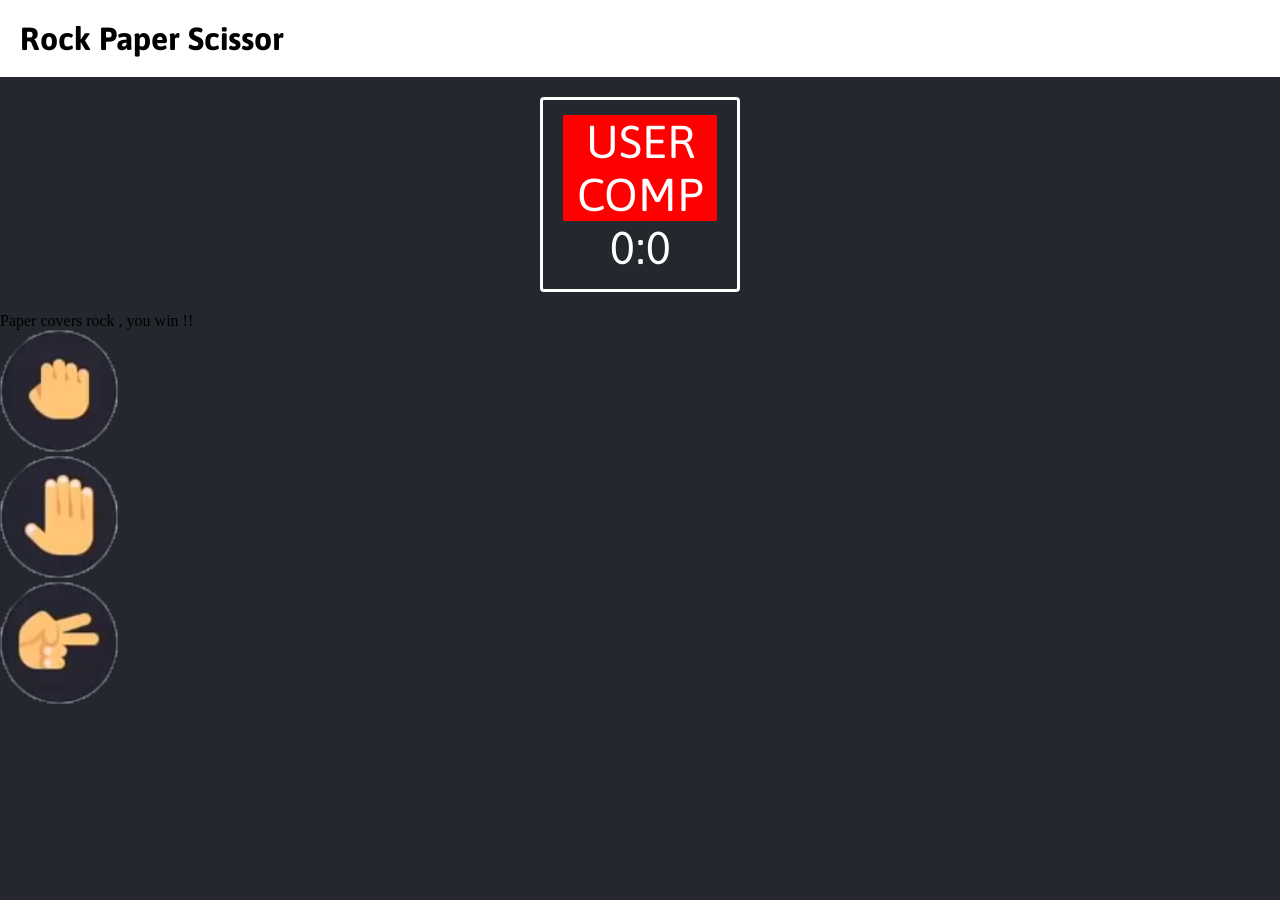
==== index .html @ dd4bb3aa "Initial commit" ====
<!DOCTYPE html>
<html>
<head>
	<meta charset="utf-8">
	<title>RPS game </title>
	<link rel="stylesheet" type="text/css" href="style.css">
</head>
<body>
	<header>
		<h1>Rock Paper Scissor</h1>
	</header>


	 <div class="score-board">
	 <div id="user-label" class="badge">USER</div>
	 <div id="comp-label"class="badge">COMP</div>
	 <span id="user-score">0</span>:<span id="computer-score">0</span>
	</div>


	<div class="result">
		<p>Paper covers rock , you win !!</p>
	</div>


	<div class="choices">
	<div class="choice" id="Rock">
		<img src="rock.png">
	</div>
	<div class="choice" id="Paper">
		<img src="paper.png">
	</div>
	<div class="choice" id="Scissor">
		<img src="scissor.png">
	</div>

	</div>
	</div>


</body>
</html>
---- style.css ----
@import url('https://fonts.googleapis.com/css?family=Asap');
*{
	margin: 0;
	padding:0;
	box-sizing: border-box;
}

body{
	background-color: #24272E
}

header
{
	background:white;
	padding: 20px;

}
header>h1
{
	color: #24427E
	text-align:center;
	font-family: Asap,sans-serif;

}
.score-board
{
	margin:20px auto;
	border: 3px solid white;
	border-radius: 4px;
	text-align: center;
	width: 200px;
	color: white;
	font-size: 46px;
	padding: 15px 20px;
	font-family: Asap,sans-serif;
	position: relative;
}

.badge{
	background-color: red;
	




}
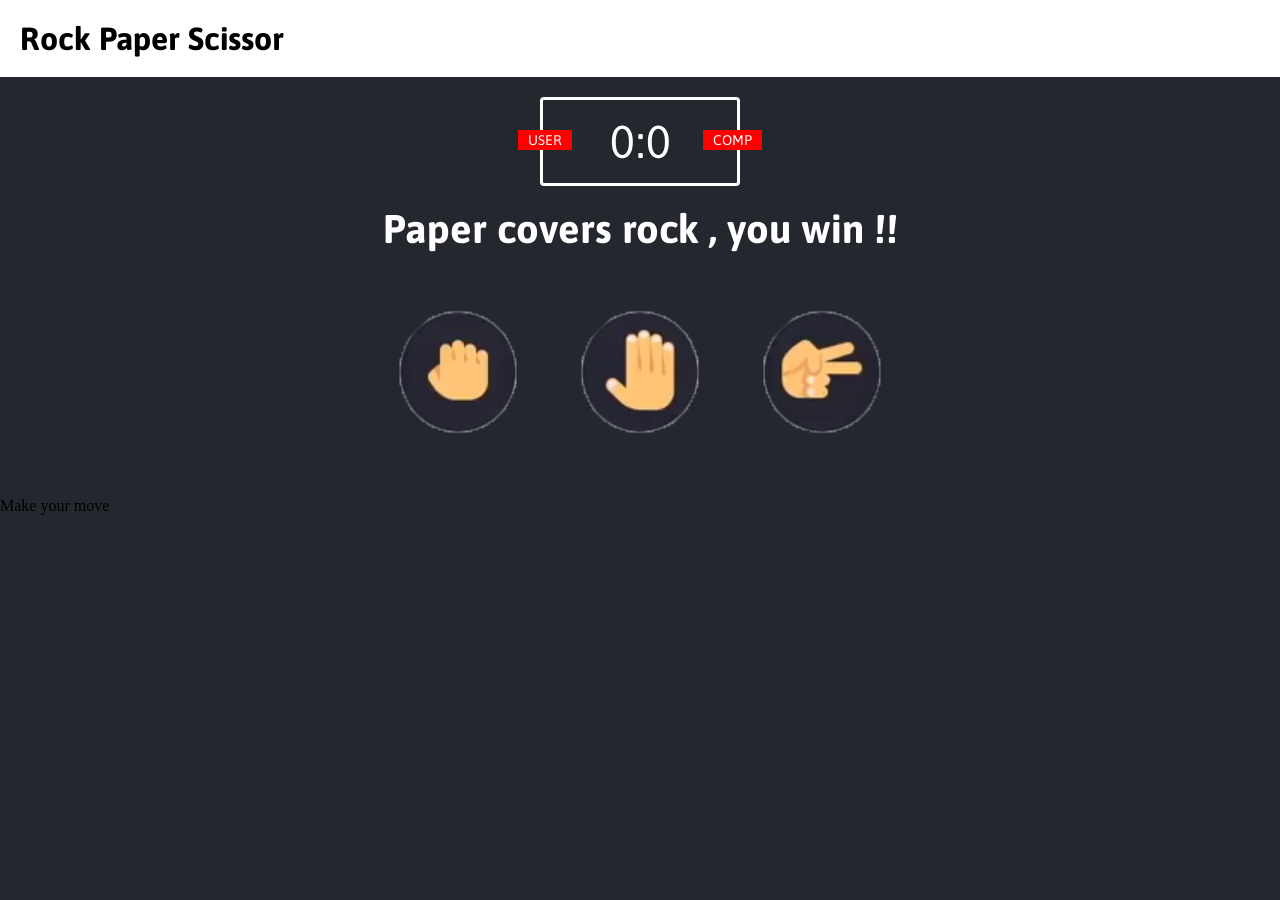
==== commit a04222e6: "Update index .html" ====
--- a/index .html
+++ b/index .html
@@ -36,8 +36,8 @@
 
 	</div>
 	</div>
-
-
+    <p id="action-message">Make your move </p>
+     <script src="app.js"></script>
 </body>
 </html>
 
--- a/style.css
+++ b/style.css
@@ -39,9 +39,53 @@
 
 .badge{
 	background-color: red;
+	font-size: 14px;
+	padding: 2px 10px;
+	font-family: Asap,sans-serif;
+}
+#user-label
+{
+	position: absolute;
+	top: 30px;
+	left:-25px;
+}
+#comp-label
+{
+	position: absolute;
+	top: 30px;
+	right:-25px;
+}
+.result
+{
+	font-size: 40px;
+	color: white;
+}
+.result>p
+{
+	text-align: center;
+	font-weight: bold;
+	font-family: Asap,sans-serif;
+
+}
+.choices
+{
+	margin: 50px;
+	text-align: center;
+}
+.choice
+{
+	border: 6px solid white
+	border-radius:50%;
+	margin: 0 20px;
+	padding: 10px;
+	display: inline-block;
+	transition: all 0.3s ease;
+}
+.choice:hover{
+	cursor: pointer;
+	background-color: red;
 	
+}
 
 
 
-
-}
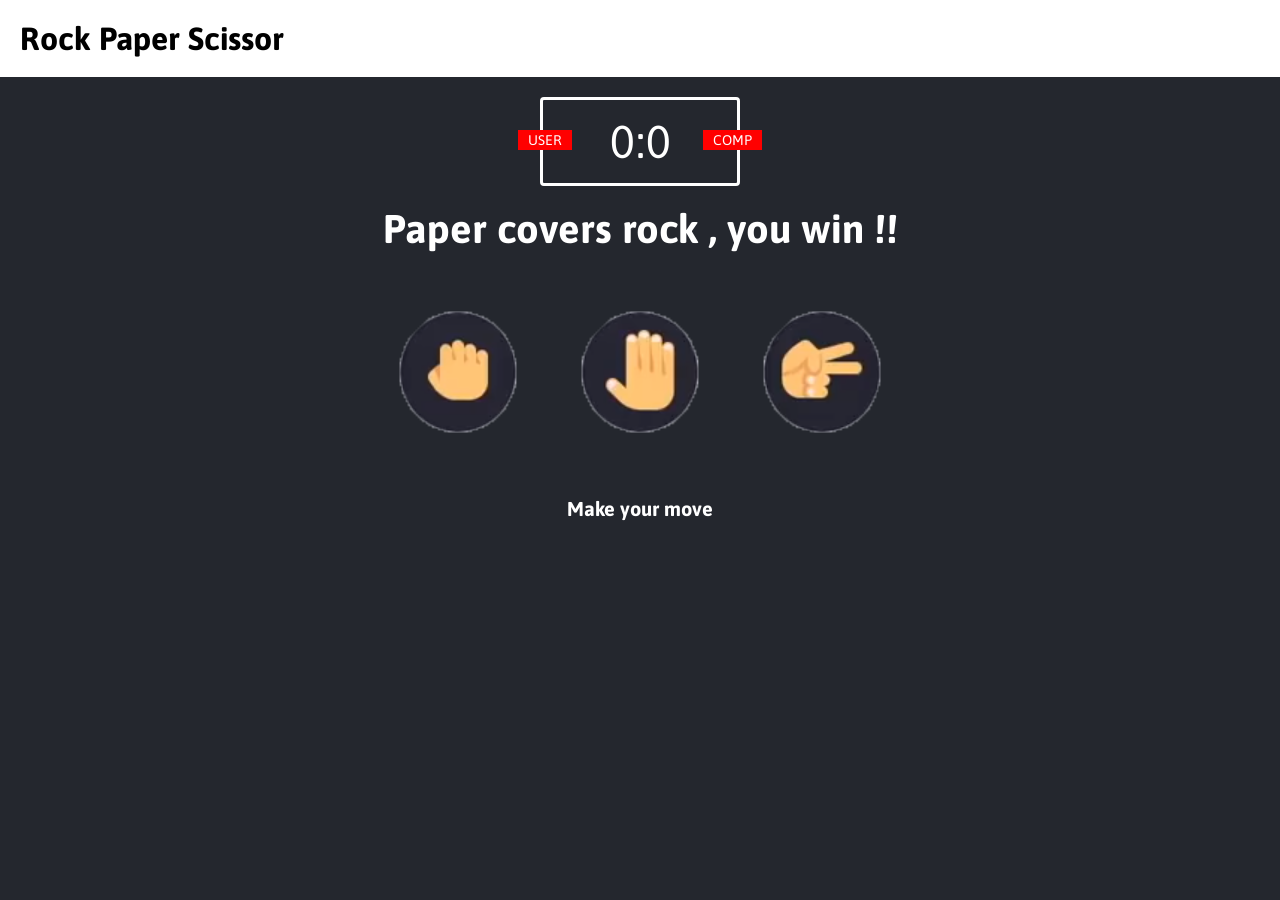
==== commit cc59f1e9: "Update index .html" ====
--- a/index .html
+++ b/index .html
@@ -37,7 +37,7 @@
 	</div>
 	</div>
     <p id="action-message">Make your move </p>
-     <script src="app.js"></script>
+ <script src="app.js"charset="utf-8"></script>
 </body>
 </html>
 
--- a/style.css
+++ b/style.css
@@ -86,6 +86,14 @@
 	background-color: red;
 	
 }
+#action-message
+{
+	text-align: center;
+	color: white;
+	font-family: Asap,sans-serif;
+	font-weight: bold;
+	font-size:20px;
+}
 
 
 
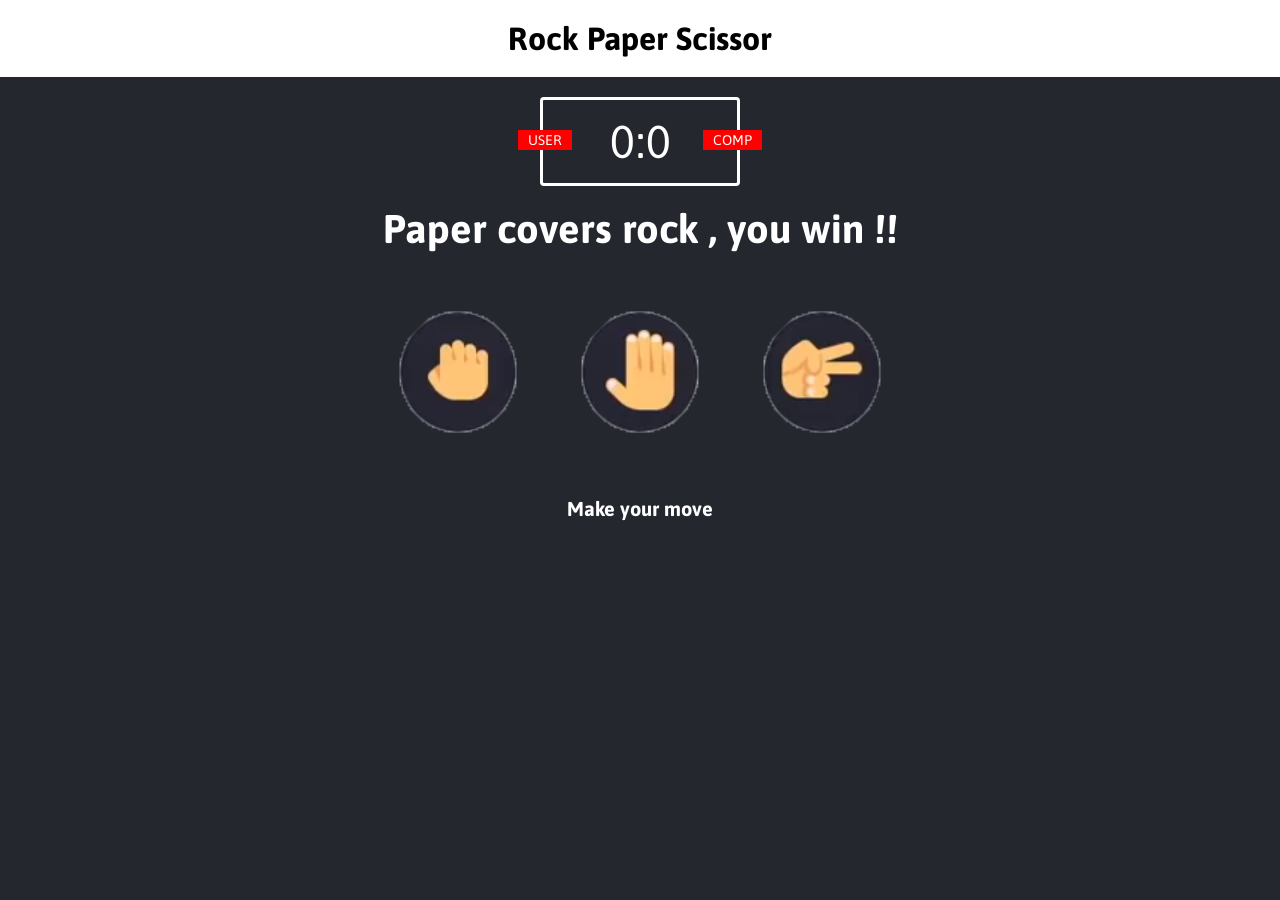
==== commit 059cc703: "Update index .html" ====
--- a/index .html
+++ b/index .html
@@ -24,13 +24,13 @@
 
 
 	<div class="choices">
-	<div class="choice" id="Rock">
+	<div class="choice" id="r">
 		<img src="rock.png">
 	</div>
-	<div class="choice" id="Paper">
+	<div class="choice" id="p">
 		<img src="paper.png">
 	</div>
-	<div class="choice" id="Scissor">
+	<div class="choice" id="s">
 		<img src="scissor.png">
 	</div>
 
--- a/style.css
+++ b/style.css
@@ -14,6 +14,8 @@
 {
 	background:white;
 	padding: 20px;
+	text-align: center;
+	font-weight: bold;
 
 }
 header>h1
